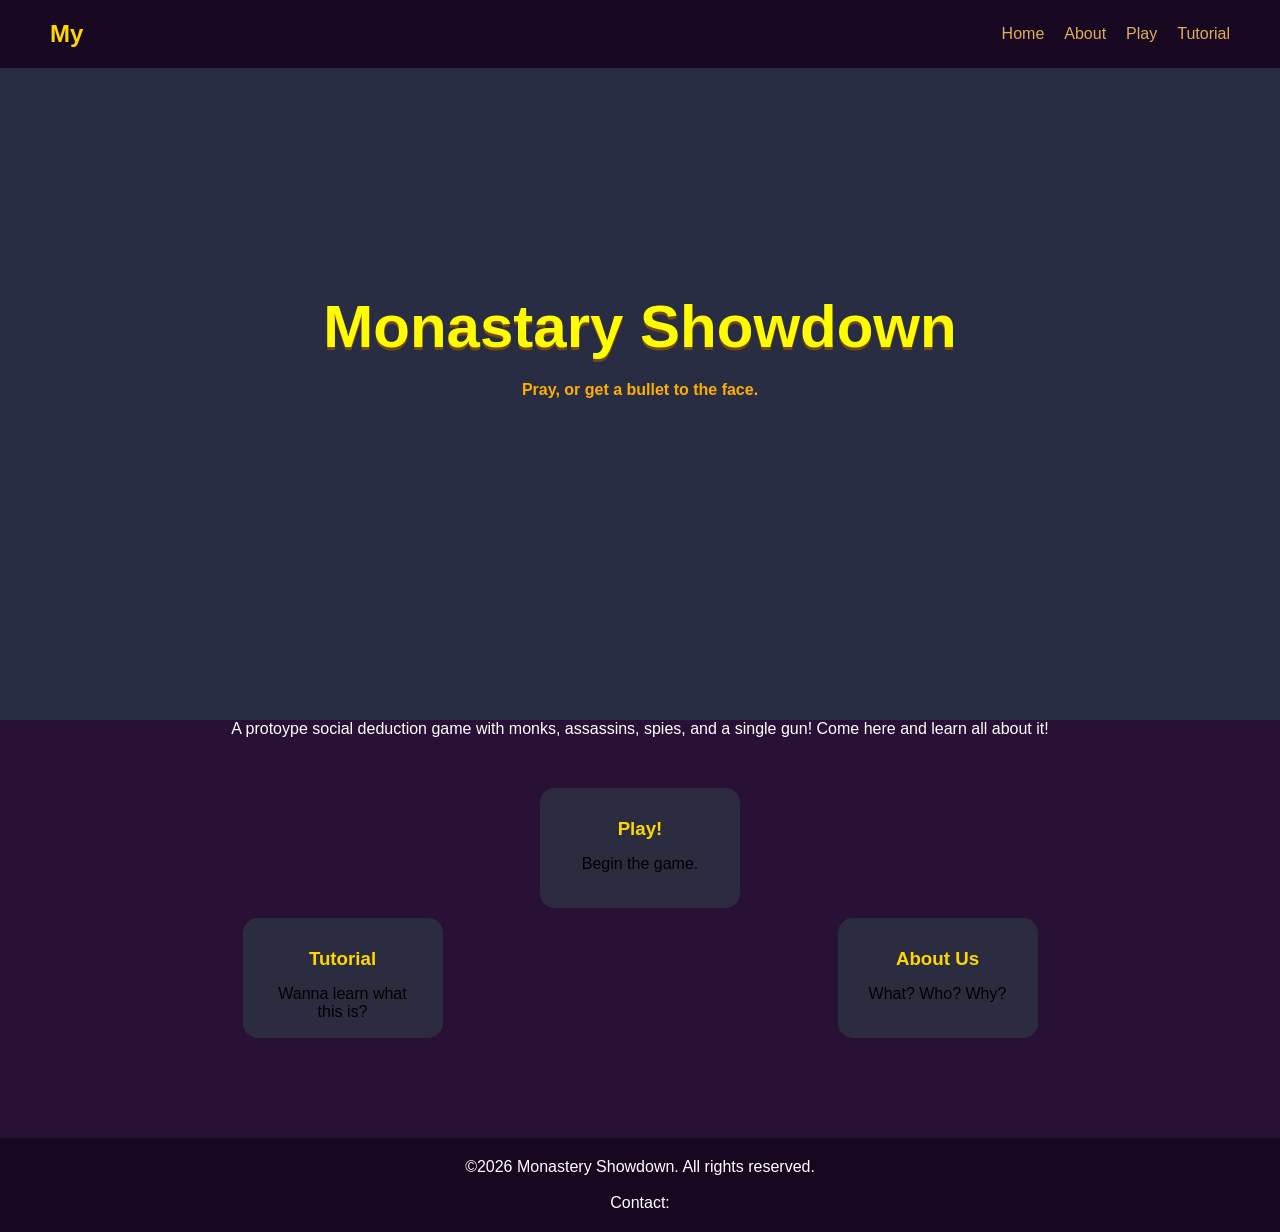
==== about.html @ a5264e26 "m" ====
<!DOCTYPE html>
<html lang="en">
<head>
<meta charset="UTF-8">
<meta name="viewport" content="width=device-width, initial-scale=1.0">
<title>Monastery Showdown</title>

<style>
    * {
        margin: 0;
        padding: 0;
        box-sizing: border-box;
        font-family: Arial, sans-serif;
    }

    body {
        background-color: rgb(40, 17, 53);
        color: white;
        overflow-x: hidden;
    }

    /* NAVBAR */
    nav {
        display: grid;
        grid-template-columns: 1fr auto;
        column-gap: 6px;
        align-items: center;
        padding: 20px 50px;
        background-color: rgb(24, 7, 32);
        transition: 0.3s;
        width: 100%;

        z-index: 999;
        position: fixed;
    }
    nav:hover {
        transform: scale(1.01) translateY(0.1px);
    }

    #shadow {
        position: fixed;
        background: #000000;
        background: linear-gradient(180deg,rgba(0, 0, 0, 1) 0%, rgba(0, 0, 0, 0) 100%);
        width: 100%;
        height: 110px;
    }

    nav h1 {
        color: #ffd700;
    }

    nav ul {
        list-style: none;
        display: flex;
        gap: 20px;
    }

    nav a {
        text-decoration: none;
        color: rgb(224, 173, 96);
        transition: 0.3s;
        transform-origin: center;
    }

    nav a:hover {
        text-decoration: none;
        color: rgb(251, 255, 0);
        transition: 0.3s;
        transform: scale(1.1);
        transform-origin: center;
        display: block;
    }

    /* HERO */
    .hero {
        background: rgb(40, 45, 68);
        height: 80vh;
        display: flex;
        justify-content: center;
        align-items: center;
        flex-direction: column;
        text-align: center;
        padding: 20px;
            transform-origin: top center;
            transition: transform 0.1s ease;

        min-height: 70px;
    }

    .hero h2 {
        font-size: 60px;
        margin-bottom: 20px;
    }

    .hero p {
        font-size: 20px;
        max-width: 700px;
        margin-bottom: 30px;
    }

    .hero button:hover {
        transform: scale(1.05);
    }

    /* FEATURES */
    .features {
        display: grid;
        grid-template-columns: auto auto;
        grid-template-rows: auto auto;
        align-self: center;
        justify-self: center;
        column-gap: 2px;

        align-items: center;
        justify-items: center;

        gap: 10px;
        padding: 50px;
        flex-wrap: wrap;
    }

    .card {
        cursor: pointer;
        text-decoration: none;
        background-color: #2c2c40;
        padding: 30px;
        border-radius: 15px;
        width: 200px;
        height: 120px;
        text-align: center;
        transition: 0.3s;
    }

    .card:hover {
        transform: translateY(-10px);
        color: #000000;
        background-color: #ffd700;
    }

    .card h3 {
        margin-bottom: 15px;
        color: #ffd700;
    }
    .card p {
        margin-bottom: 15px;
        text-decoration: none;
        color: #000000;
    }
    .card:hover h3{ 
        color: #000000;
    }

    /* FOOTER */
    footer {
        text-align: center;
        padding: 20px;
        background-color: rgb(24, 7, 32);
        margin-top: 50px;
    }
</style>
</head>

<body>

<!-- NAVBAR -->
<nav>
    <h1>My</h1>

    <ul>
        <li><a href="#hero">Home</a></li>
        <li><a href="#">About</a></li>
        <li><a href="join or create.html">Play</a></li>
        <li><a href="tutorial.html">Tutorial</a></li>
    </ul>
</nav>
<div id="shadow"></div>

<!-- HERO SECTION -->
<section class="hero" id="hero">
    <h2 style="color: rgb(255, 251, 0); user-select: none; text-shadow: 0px 3px #724a0f;">Monastary Showdown</h2>

    <p style="color: rgb(255, 174, 0); user-select: none; font-weight: bold; font-size: medium;">
        Pray, or get a bullet to the face.
    </p>
</section>
<p style="align-self: center; justify-self: center; text-align: center;">A protoype social deduction game with monks, assassins, spies, and a single gun! Come here and learn all about it!</p>
<!-- FEATURES -->
<section class="features">

    <a class="card" style="grid-column: 1 / span 2;" href="join or create.html">
        <h3>Play!</h3>
        <p>Begin the game.</p>
    </a>

    <a class="card" href="tutorial.html">
        <h3>Tutorial</h3>
        <p>Wanna learn what this is?</p>
    </a>

    <a class="card" href="#">
        <h3>About Us</h3>
        <p>What? Who? Why?</p>
    </a>

</section>

<!-- FOOTER -->
<footer>
    <p>©2026 Monastery Showdown. All rights reserved.<br><br>
        Contact:


    </p>
</footer>

<script>
window.addEventListener('scroll', () => {
        const hero = document.querySelector('.hero');
        const scrollY = window.scrollY;
        const shrink = Math.max(0.6, 1 - scrollY / 1000);

        hero.style.transform = `scaleY(${shrink})`;
    });
</script>
</body>
</html>
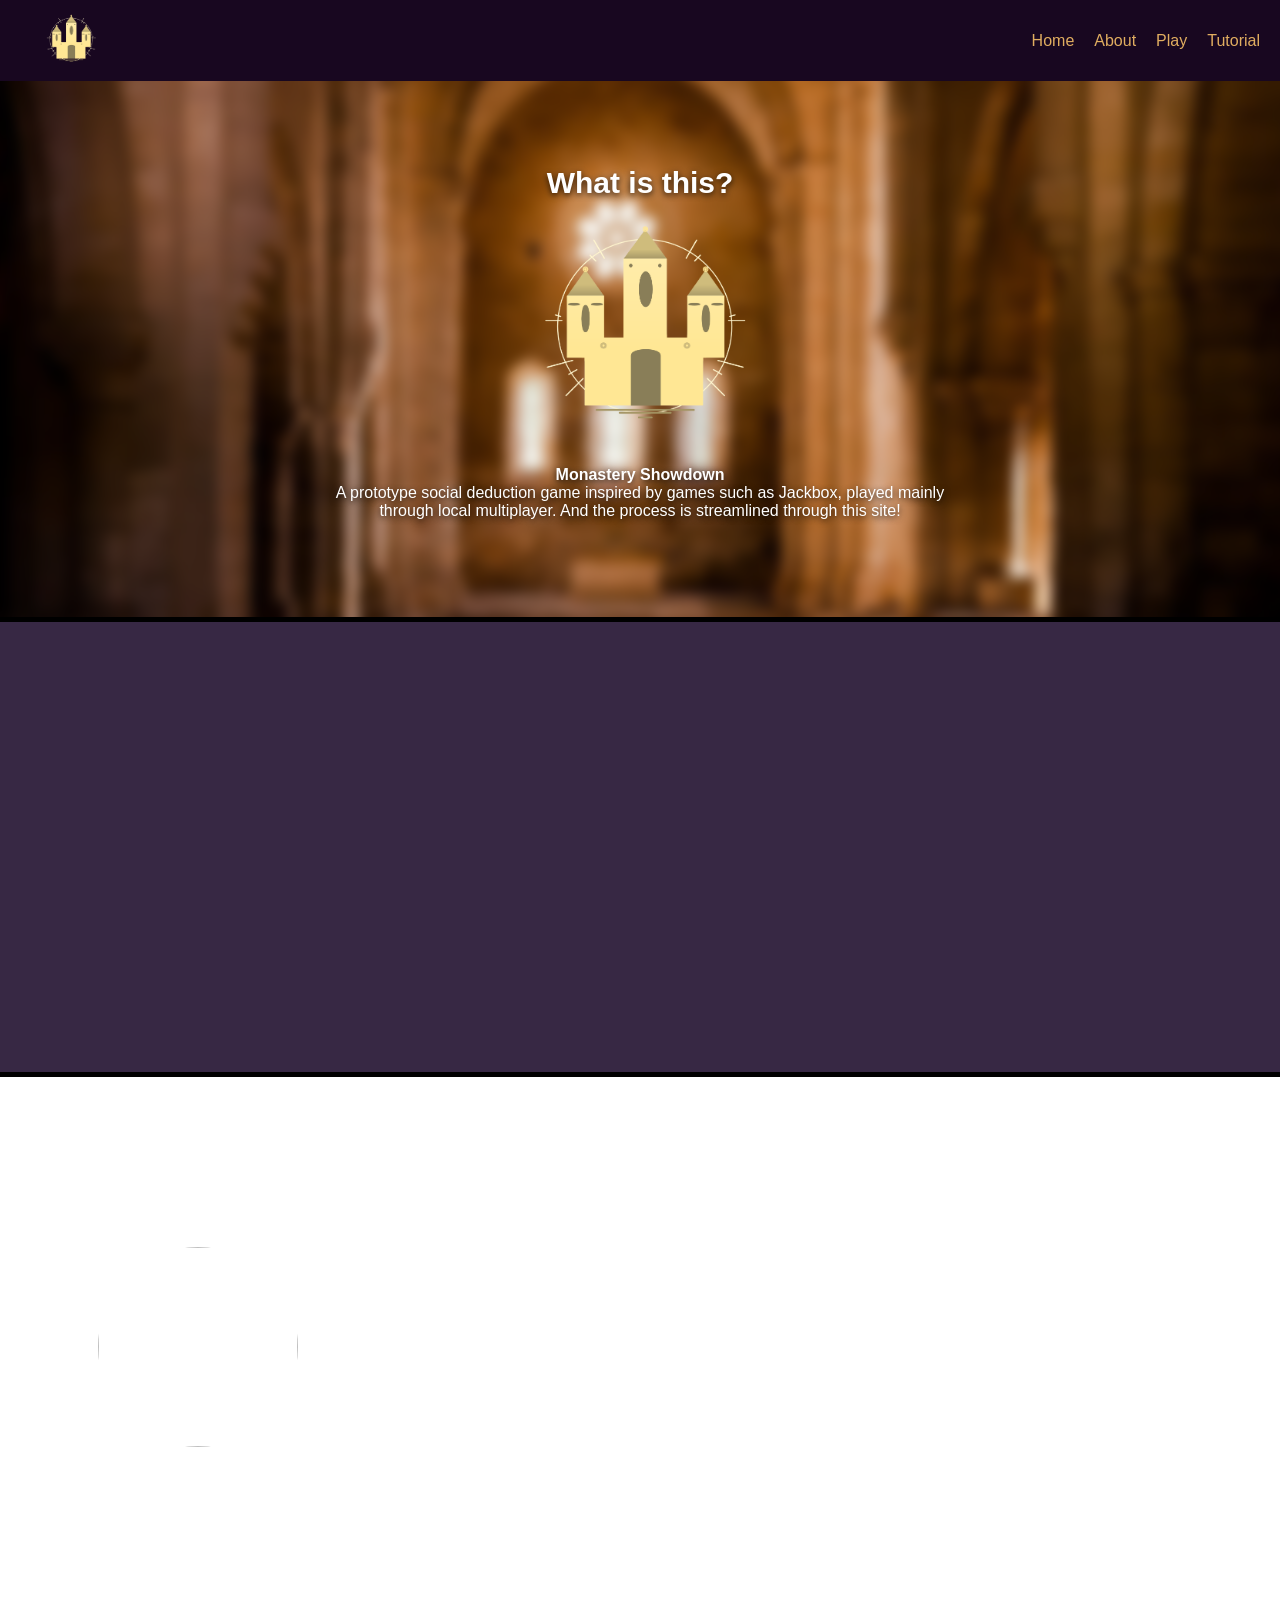
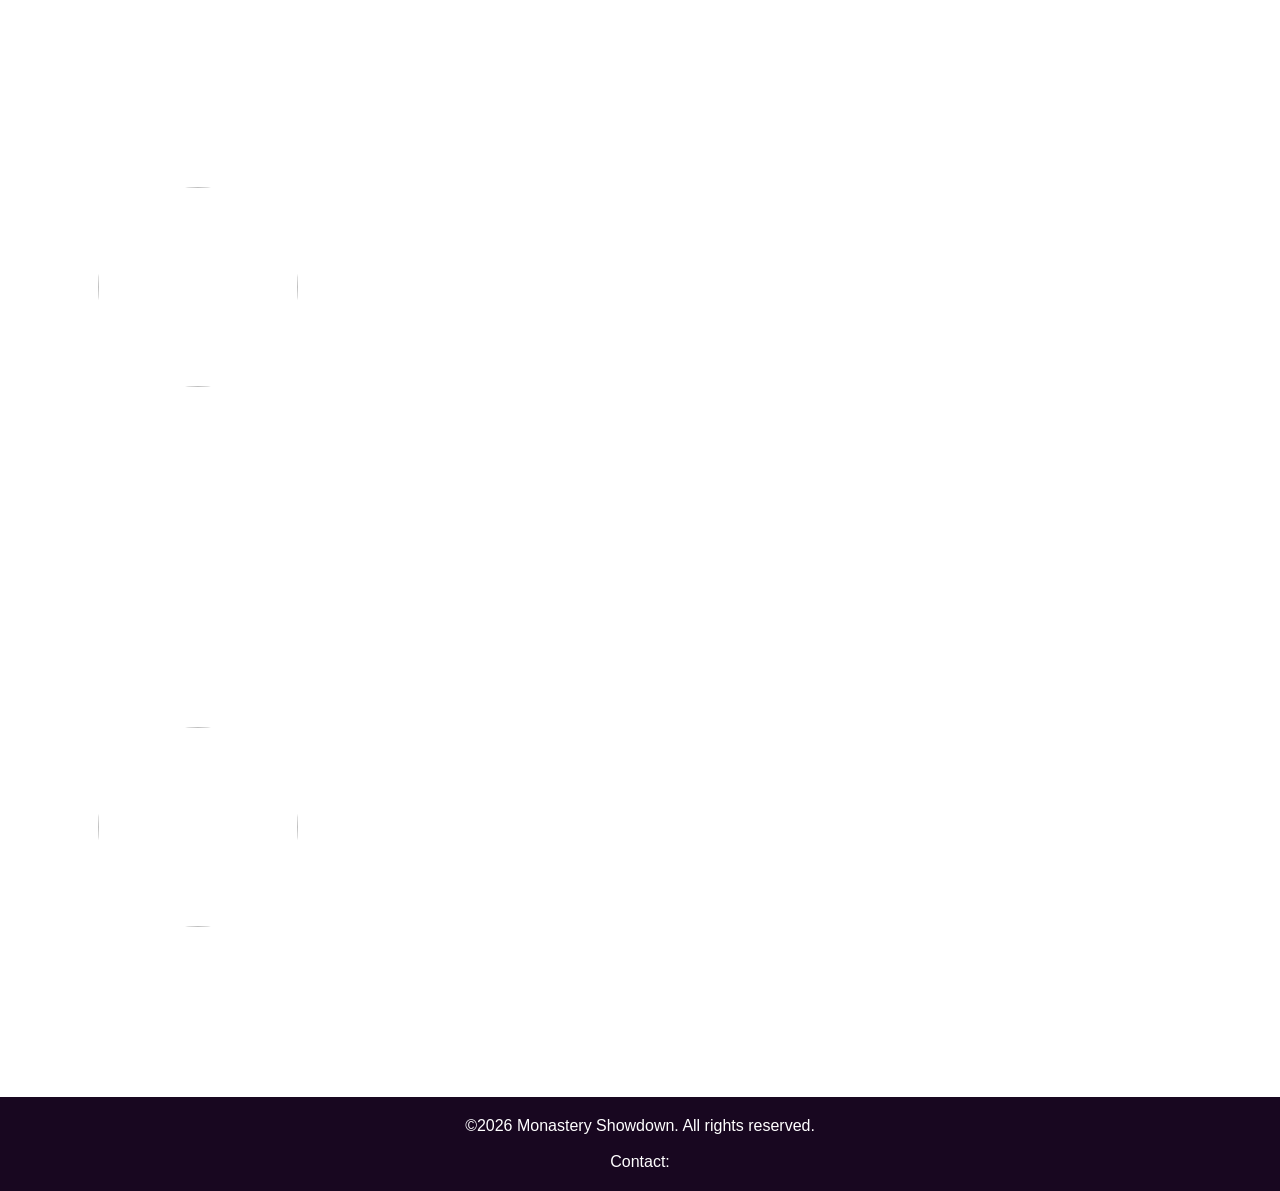
==== commit 67bdfb6c: "wdaddwd" ====
--- a/about.html
+++ b/about.html
@@ -14,7 +14,6 @@
     }
 
     body {
-        background-color: rgb(40, 17, 53);
         color: white;
         overflow-x: hidden;
     }
@@ -22,19 +21,27 @@
     /* NAVBAR */
     nav {
         display: grid;
-        grid-template-columns: 1fr auto;
-        column-gap: 6px;
+        grid-template-columns: auto 1fr;
         align-items: center;
-        padding: 20px 50px;
+        padding: 10px 20px;
         background-color: rgb(24, 7, 32);
-        transition: 0.3s;
         width: 100%;
+
+        justify-items: start;
 
         z-index: 999;
         position: fixed;
     }
-    nav:hover {
-        transform: scale(1.01) translateY(0.1px);
+    nav ul {
+    list-style: none;
+    display: flex;
+    justify-self: end;
+    }
+    #logoing {
+        justify-self: start;
+        display: block;
+        width: 100px;
+        margin: 0;
     }
 
     #shadow {
@@ -73,89 +80,184 @@
 
     /* HERO */
     .hero {
-        background: rgb(40, 45, 68);
-        height: 80vh;
+        background: rgb(55, 40, 68);
+        user-select: none;
+        height: 50vh;
         display: flex;
         justify-content: center;
         align-items: center;
         flex-direction: column;
         text-align: center;
         padding: 20px;
-            transform-origin: top center;
-            transition: transform 0.1s ease;
-
         min-height: 70px;
+
+        overflow: hidden;
     }
 
     .hero h2 {
         font-size: 60px;
-        margin-bottom: 20px;
-    }
-
-    .hero p {
-        font-size: 20px;
-        max-width: 700px;
-        margin-bottom: 30px;
-    }
-
-    .hero button:hover {
-        transform: scale(1.05);
-    }
+        margin-top: 100px;
+        transform: scale(0);
+        opacity: 0;
+
+        transform-origin: center;
+        animation: texting 8s infinite;
+    }
+
+    @keyframes texting {
+        0% { 
+            transform: scale(0.1) scaleY(0.2);
+            opacity: 0; 
+            color: rgb(255, 255, 255);
+            text-shadow: 0px -15px #616161;
+        }
+        25% { 
+            transform: translateY(-70px) scale(1) scaleY(1);
+            opacity: 1; 
+            color: rgb(255, 255, 255);
+            text-shadow: 0px 0px #616161;;
+        }
+        70% { 
+            transform: translateY(-70px) scale(1) scaleY(1);
+            opacity: 1; 
+            color: rgb(255, 255, 255);
+            text-shadow: 0px 0px #616161;
+        }
+        76% { 
+            transform: translateY(-100px) scaleX(0);
+            opacity: 1; 
+            color: rgb(255, 255, 255);
+            text-shadow: 0px 2px #616161;
+        }
+        100% { 
+            transform: translateY(-50px) scale(2);
+            opacity: 0; 
+            color: rgb(251, 255, 0);
+            text-shadow: 100px 0px #ff00dd9f;;
+        }
+        }
 
     /* FEATURES */
     .features {
-        display: grid;
-        grid-template-columns: auto auto;
-        grid-template-rows: auto auto;
-        align-self: center;
-        justify-self: center;
-        column-gap: 2px;
-
+        display: flex;
         align-items: center;
-        justify-items: center;
-
-        gap: 10px;
-        padding: 50px;
-        flex-wrap: wrap;
-    }
-
-    .card {
-        cursor: pointer;
-        text-decoration: none;
-        background-color: #2c2c40;
-        padding: 30px;
-        border-radius: 15px;
-        width: 200px;
-        height: 120px;
-        text-align: center;
-        transition: 0.3s;
-    }
-
-    .card:hover {
-        transform: translateY(-10px);
-        color: #000000;
-        background-color: #ffd700;
-    }
-
-    .card h3 {
-        margin-bottom: 15px;
-        color: #ffd700;
-    }
-    .card p {
-        margin-bottom: 15px;
-        text-decoration: none;
-        color: #000000;
-    }
-    .card:hover h3{ 
-        color: #000000;
-    }
+        justify-content: center;
+
+        height: 60vh;
+        width: 100%;
+
+        background-size: cover;
+        background-position: center;
+        background-repeat: no-repeat;
+        background-attachment: fixed;
+
+        position: relative;
+        justify-content: flex-start;
+    }
+
 
     /* FOOTER */
     footer {
         text-align: center;
         padding: 20px;
         background-color: rgb(24, 7, 32);
-        margin-top: 50px;
+    }
+    .imaging {
+        width: 200px; 
+        height: 200px; 
+        border-radius: 50%; 
+        object-fit: cover; 
+        position: relative; 
+        z-index: 3;
+        margin-left: calc(10vw - 30px);
+
+        transform-origin: center;
+        transition: all 0.5s;
+    }
+    .circle {
+        display: none;
+        position: absolute;
+        margin-left: calc(10vw - 30px);
+        width: 200px; 
+        height: 200px; 
+        border-radius: 50%; 
+        z-index: 1;
+        background-color: #afafaf;
+    }
+
+    .features p {
+        position: relative;
+        z-index: 2;
+        color: white;
+        text-shadow: 0 2px 6px rgba(0,0,0,0.8);
+        width: 50vw;         /* fixed width prevents reflow as it moves */
+        margin-left: 30px;    /* resting position */ /* starts fully off-screen to the left */
+        opacity: 0;
+    }
+    @keyframes sliding {
+        0% {transform: translateX(-120%); opacity: 0;}
+        100% {transform: translateX(0); opacity: 1;}
+    }
+    @keyframes pulse {
+        0% {transform: scale(0); opacity: 1;}
+        100% {transform: scale(1.8); opacity: 0;}
+    }
+
+    .features:hover p {
+        animation: sliding 0.4s forwards;
+    }
+    .features:hover .bur {
+        transform: scale(1.15);
+        filter: blur(12px); /* optionally reduce blur on hover too */
+    }
+    .features:hover .imaging{
+        transform: scale(1.15);
+    }
+    .features:hover .circle{
+        display: block; 
+        animation: pulse 2s infinite;  
+        }
+    .bur {
+        position: absolute; 
+        inset: 0; 
+        background-size: cover; 
+        background-position: center; 
+        filter: blur(6px); 
+        transform: scale(1.05); 
+        transform-origin: center;
+        transition: transform 0.5s ease, filter 0.5s ease;
+    }
+
+    #top-grid {
+        display: flex;
+        flex-direction: column;
+        height: 60vh;
+        align-items: center;
+        justify-content: center;
+        gap: 6px;
+    }
+
+    #top-grid .imaging {
+        margin-left: 0;
+    }
+    #top-grid:hover .imaging{
+        transform: scale(1.3);
+    }
+
+    #top-grid h2 {
+        margin-top: 10px;
+        font-size: 30px;
+        position: relative;
+        z-index: 2;
+        text-shadow: 0 2px 6px rgba(0,0,0,0.8);
+    }
+
+    #top-grid p {
+        text-align: center;
+        margin-left: 0;
+        width: 50vw;
+        opacity: 1;
+        animation: none !important;
     }
 </style>
 </head>
@@ -164,45 +266,79 @@
 
 <!-- NAVBAR -->
 <nav>
-    <h1>My</h1>
+    <a href="homepage.html"><img src="Logo.png" id="logoing"></a>
 
     <ul>
-        <li><a href="#hero">Home</a></li>
-        <li><a href="#">About</a></li>
+        <li><a href="homepage.html">Home</a></li>
+        <li><a href="about.html">About</a></li>
         <li><a href="join or create.html">Play</a></li>
         <li><a href="tutorial.html">Tutorial</a></li>
     </ul>
 </nav>
 <div id="shadow"></div>
 
-<!-- HERO SECTION -->
+
+<div style="border-top: 5px solid black; z-index: 9999;"></div>
+
+<section id="top-grid" class="features" style="background-image: url('monastary.jpg'); overflow: hidden; margin-top: 72px;">
+    <div class="bur" style="background-image: url('monastary.jpg');"></div>
+
+    <h2>What is this?</h2>
+    <a href="homepage.html"><img class="imaging" src="Logo.png" style="width: 250px; height: 250px;"></a>
+        <p><b>Monastery Showdown</b><br>
+            A prototype social deduction game inspired by games such as Jackbox, played mainly through local multiplayer. And the process is streamlined through this site!
+            <br><br>
+        </p>
+</section>
+
+<div style="border-top: 5px solid black; z-index: 9999;"></div>
 <section class="hero" id="hero">
-    <h2 style="color: rgb(255, 251, 0); user-select: none; text-shadow: 0px 3px #724a0f;">Monastary Showdown</h2>
-
-    <p style="color: rgb(255, 174, 0); user-select: none; font-weight: bold; font-size: medium;">
-        Pray, or get a bullet to the face.
-    </p>
-</section>
-<p style="align-self: center; justify-self: center; text-align: center;">A protoype social deduction game with monks, assassins, spies, and a single gun! Come here and learn all about it!</p>
-<!-- FEATURES -->
-<section class="features">
-
-    <a class="card" style="grid-column: 1 / span 2;" href="join or create.html">
-        <h3>Play!</h3>
-        <p>Begin the game.</p>
-    </a>
-
-    <a class="card" href="tutorial.html">
-        <h3>Tutorial</h3>
-        <p>Wanna learn what this is?</p>
-    </a>
-
-    <a class="card" href="#">
-        <h3>About Us</h3>
-        <p>What? Who? Why?</p>
-    </a>
-
-</section>
+    <h2>Who are the Masterminds?</h2>
+</section>
+<div style="border-top: 5px solid black; z-index: 9999;"></div>
+<section class="features" style="background-image: url('author1.jpg'); overflow: hidden;">
+    <!-- blurred bg layer -->
+    <div class="bur" style="background-image: url('author1.jpg');"></div>
+    
+    <!-- image sits above the blur, unaffected -->
+    <div class="circle"></div>
+    <img class="imaging" src="author1.jpg">
+        <p><b>Montes, Rica</b><br>
+            IT graduate, with experience in computers and game design. Conceptualized the game, rules, and inspiration for the site itself.
+            <br><br>
+            Contact Information: RANDOM STRING OF NUMBERS
+        </p>
+</section>
+
+
+<section class="features" style="background-image: url('author2.jpg'); overflow: hidden;">
+    <!-- blurred bg layer -->
+    <div class="bur" style="background-image: url('author2.jpg');"></div>
+    
+    <!-- image sits above the blur, unaffected -->
+    <div class="circle"></div>
+    <img class="imaging" src="author2.jpg">
+        <p><b>Val</b><br>
+            A college graduate with honors in engineering. Used his knowledge and game testing experience to give insight about how the game and site flow.
+            <br><br>
+            Contact Information: RANDOM STRING OF NUMBERS
+        </p>
+</section>
+
+<section class="features" style="background-image: url('author3.jpg'); overflow: hidden;">
+    <!-- blurred bg layer -->
+    <div class="bur" style="background-image: url('author3.jpg');"></div>
+    
+    <!-- image sits above the blur, unaffected -->
+    <div class="circle"></div>
+    <img class="imaging" src="author3.jpg">
+        <p><b>Manarang, Marius</b><br>
+            IT college student in MCC, currently 2nd year. Coded and designed the entire site.
+            <br><br>
+            Contact Information: RANDOM STRING OF NUMBERS
+        </p>
+</section>
+
 
 <!-- FOOTER -->
 <footer>
@@ -214,13 +350,6 @@
 </footer>
 
 <script>
-window.addEventListener('scroll', () => {
-        const hero = document.querySelector('.hero');
-        const scrollY = window.scrollY;
-        const shrink = Math.max(0.6, 1 - scrollY / 1000);
-
-        hero.style.transform = `scaleY(${shrink})`;
-    });
 </script>
 </body>
 </html>
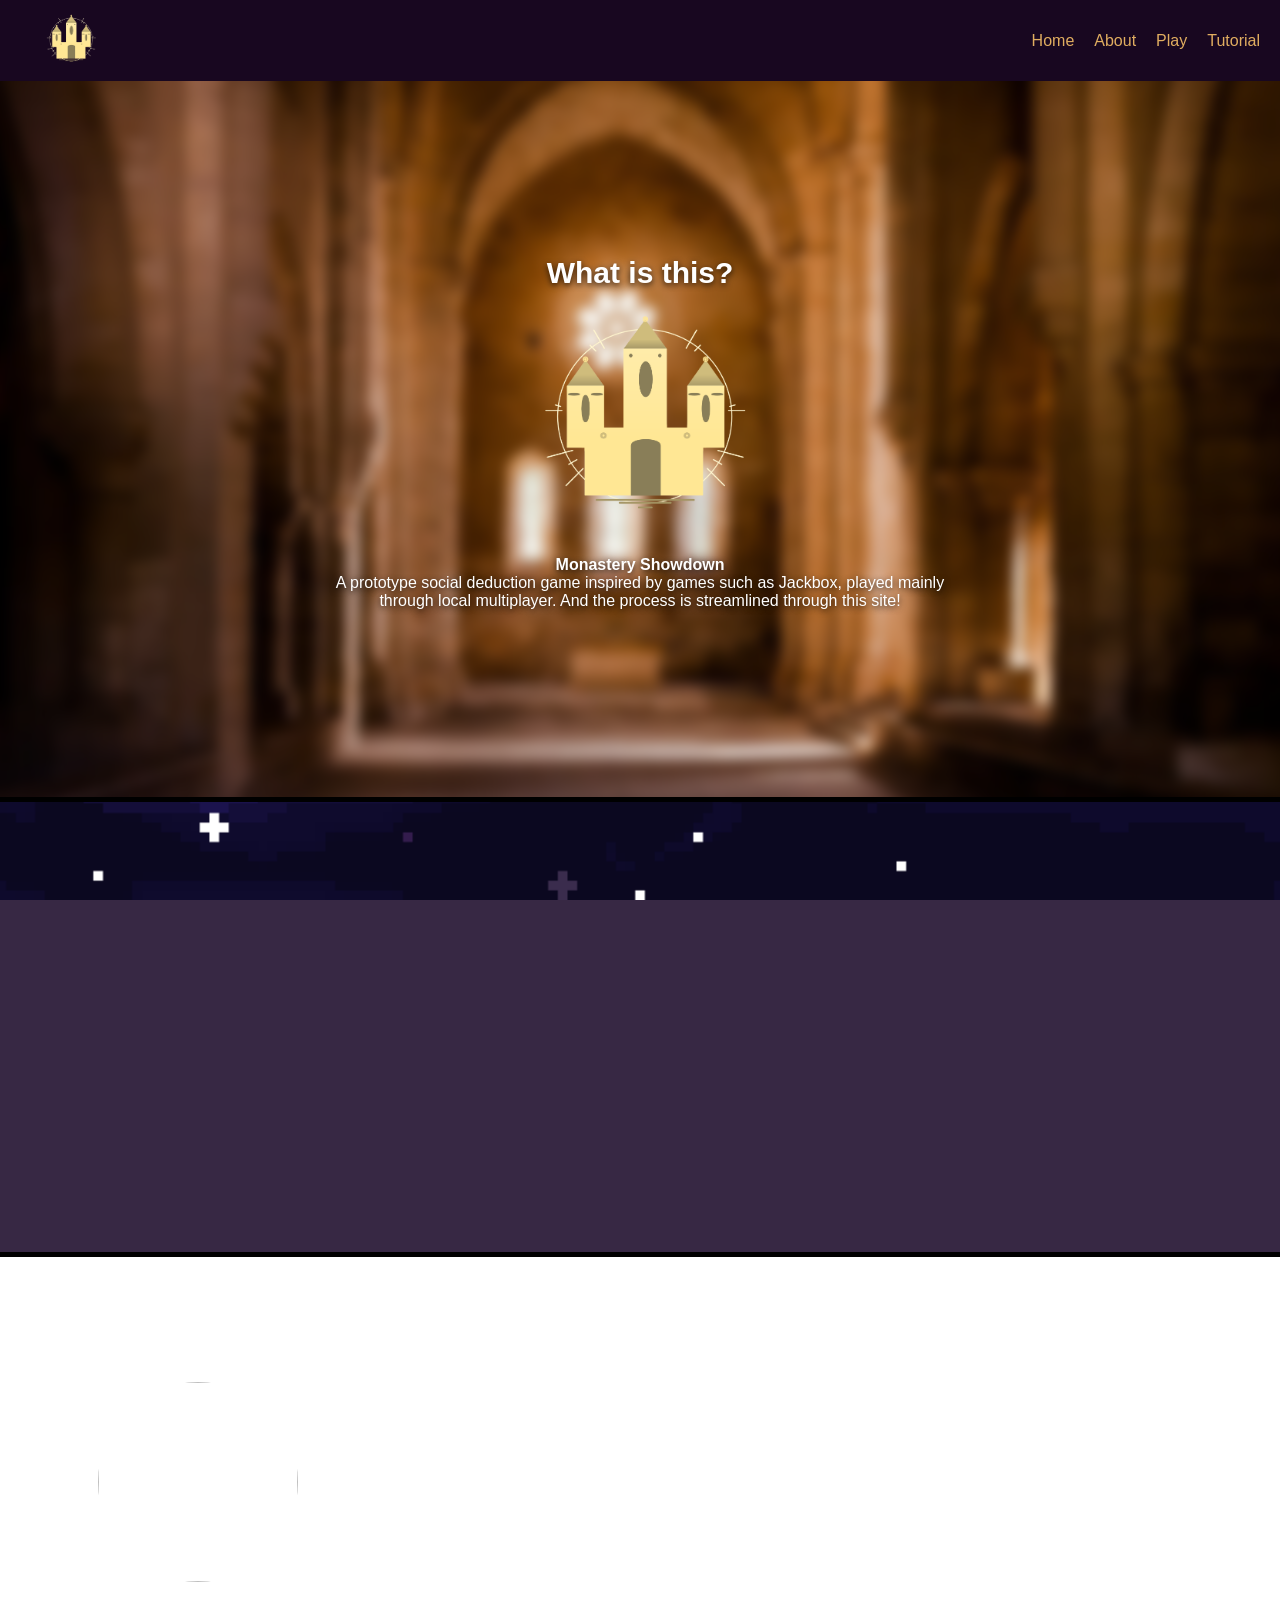
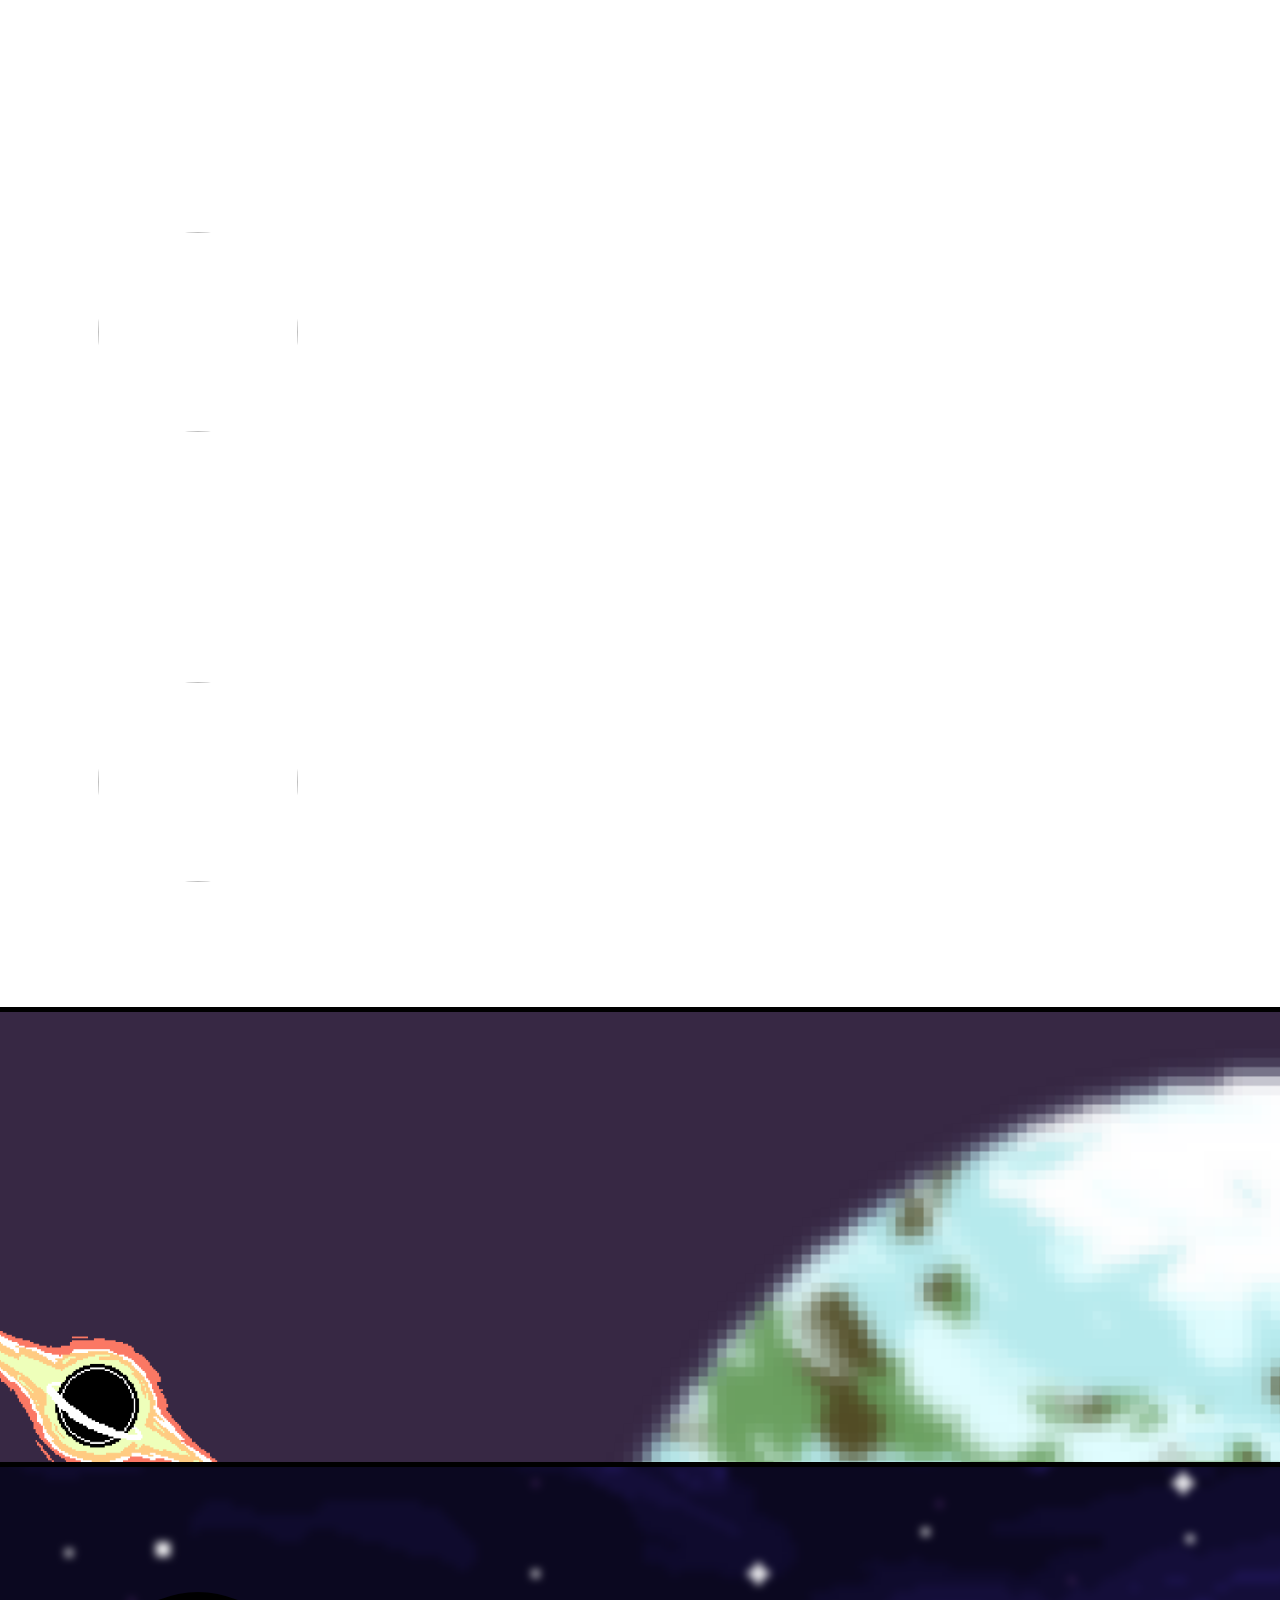
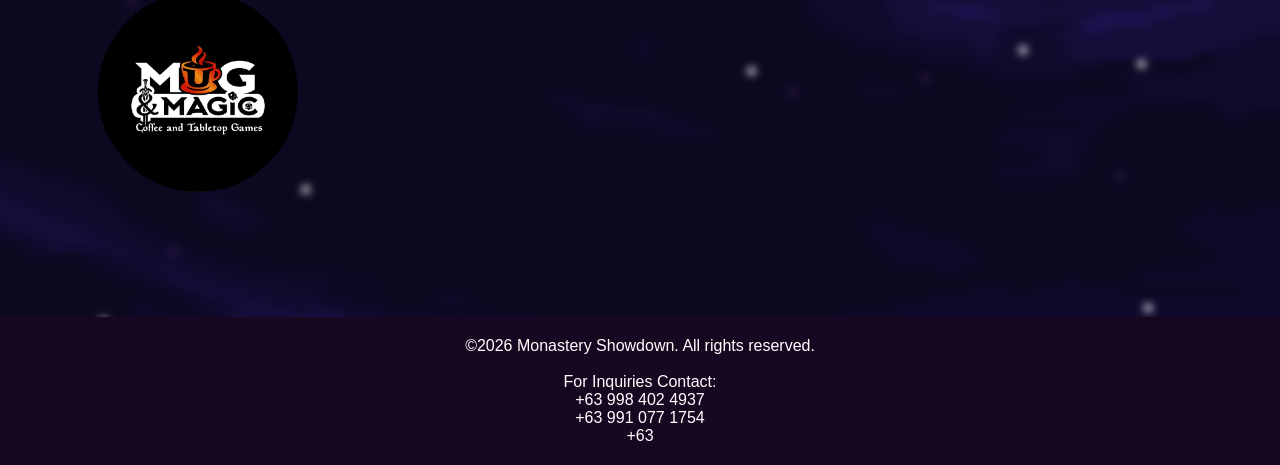
==== commit 563aab31: "spaaaace" ====
--- a/about.html
+++ b/about.html
@@ -14,7 +14,7 @@
     }
 
     body {
-        color: white;
+        color: rgb(255, 255, 255);
         overflow-x: hidden;
     }
 
@@ -91,6 +91,7 @@
         padding: 20px;
         min-height: 70px;
 
+        position: relative;
         overflow: hidden;
     }
 
@@ -99,6 +100,8 @@
         margin-top: 100px;
         transform: scale(0);
         opacity: 0;
+        position: relative;
+        z-index: 4;
 
         transform-origin: center;
         animation: texting 8s infinite;
@@ -108,26 +111,30 @@
         0% { 
             transform: scale(0.1) scaleY(0.2);
             opacity: 0; 
-            color: rgb(255, 255, 255);
-            text-shadow: 0px -15px #616161;
+            color: rgb(255, 187, 0);
+
+            text-shadow: 0px -15px #995f14;
         }
         25% { 
             transform: translateY(-70px) scale(1) scaleY(1);
             opacity: 1; 
-            color: rgb(255, 255, 255);
-            text-shadow: 0px 0px #616161;;
+            color: rgb(255, 187, 0);
+
+            text-shadow: 0px 0px #995f14;;
         }
         70% { 
             transform: translateY(-70px) scale(1) scaleY(1);
             opacity: 1; 
-            color: rgb(255, 255, 255);
-            text-shadow: 0px 0px #616161;
+            color: rgb(255, 187, 0);
+
+            text-shadow: 0px 0px #995f14;
         }
         76% { 
             transform: translateY(-100px) scaleX(0);
             opacity: 1; 
-            color: rgb(255, 255, 255);
-            text-shadow: 0px 2px #616161;
+            color: rgb(255, 187, 0);
+
+            text-shadow: 0px 2px #995f14;
         }
         100% { 
             transform: translateY(-50px) scale(2);
@@ -143,7 +150,7 @@
         align-items: center;
         justify-content: center;
 
-        height: 60vh;
+        height: 50vh;
         width: 100%;
 
         background-size: cover;
@@ -174,6 +181,40 @@
         transform-origin: center;
         transition: all 0.5s;
     }
+    .earth {
+        width: fit-content;
+        height: 600px; 
+        border-radius: 0;
+        transform-origin: center;
+        position: absolute;  /* take it out of flex flow */
+        right: -150px;       /* pin to the right */
+        bottom: -130px;
+        margin-left: 0;
+        z-index: 3;
+
+        animation: planeting 10s infinite;
+    }
+    .blackhole {
+        width: fit-content;
+        border-radius: 0;
+        transform-origin: center;
+        position: absolute;  /* take it out of flex flow */
+        left: -90px;       /* pin to the right */
+        bottom: -40px;
+        margin-left: 0;
+        z-index: 3;
+
+        animation: planeting 30s infinite;
+    }
+    @keyframes planeting {
+    0%  { transform: translateX(0px)   translateY(0px); }
+    25% { transform: translateX(3px)   translateY(3px); }
+    50% { transform: translateX(-2px)  translateY(-2px); }
+    75% { transform: translateX(1px)   translateY(2px); }
+    100%{ transform: translateX(0px)   translateY(0px); }
+    }
+
+
     .circle {
         display: none;
         position: absolute;
@@ -217,6 +258,7 @@
         display: block; 
         animation: pulse 2s infinite;  
         }
+
     .bur {
         position: absolute; 
         inset: 0; 
@@ -227,11 +269,14 @@
         transform-origin: center;
         transition: transform 0.5s ease, filter 0.5s ease;
     }
+    .space {
+        filter: blur(4px); 
+    }
 
     #top-grid {
         display: flex;
         flex-direction: column;
-        height: 60vh;
+        height: 80vh;
         align-items: center;
         justify-content: center;
         gap: 6px;
@@ -266,10 +311,10 @@
 
 <!-- NAVBAR -->
 <nav>
-    <a href="homepage.html"><img src="Logo.png" id="logoing"></a>
+    <a href="index.html"><img src="Logo.png" id="logoing"></a>
 
     <ul>
-        <li><a href="homepage.html">Home</a></li>
+        <li><a href="index.html">Home</a></li>
         <li><a href="about.html">About</a></li>
         <li><a href="join or create.html">Play</a></li>
         <li><a href="tutorial.html">Tutorial</a></li>
@@ -277,7 +322,6 @@
 </nav>
 <div id="shadow"></div>
 
-
 <div style="border-top: 5px solid black; z-index: 9999;"></div>
 
 <section id="top-grid" class="features" style="background-image: url('monastary.jpg'); overflow: hidden; margin-top: 72px;">
@@ -292,9 +336,16 @@
 </section>
 
 <div style="border-top: 5px solid black; z-index: 9999;"></div>
-<section class="hero" id="hero">
+<section class="hero" 
+    style= "background-image: url('space_ver1.png'); 
+    overflow: hidden;
+    background-size: cover;
+    background-position: center;
+    background-repeat: no-repeat;
+    background-attachment: fixed;">
     <h2>Who are the Masterminds?</h2>
 </section>
+
 <div style="border-top: 5px solid black; z-index: 9999;"></div>
 <section class="features" style="background-image: url('author1.jpg'); overflow: hidden;">
     <!-- blurred bg layer -->
@@ -318,15 +369,14 @@
     <!-- image sits above the blur, unaffected -->
     <div class="circle"></div>
     <img class="imaging" src="author2.jpg">
-        <p><b>Val</b><br>
+        <p><b>Val Archie D. Garay, RCE</b><br>
             A college graduate with honors in engineering. Used his knowledge and game testing experience to give insight about how the game and site flow.
             <br><br>
-            Contact Information: RANDOM STRING OF NUMBERS
+            Contact Information:<br><i>+63 998 402 4937</i>
         </p>
 </section>
 
 <section class="features" style="background-image: url('author3.jpg'); overflow: hidden;">
-    <!-- blurred bg layer -->
     <div class="bur" style="background-image: url('author3.jpg');"></div>
     
     <!-- image sits above the blur, unaffected -->
@@ -335,7 +385,36 @@
         <p><b>Manarang, Marius</b><br>
             IT college student in MCC, currently 2nd year. Coded and designed the entire site.
             <br><br>
-            Contact Information: RANDOM STRING OF NUMBERS
+            Contact Information:<br><i>+63 991 077 1754</i>
+        </p>
+</section>
+
+<div style="border-top: 5px solid black; z-index: 9999;"></div>
+<section class="hero" 
+    style="background-image: url('space_ver1.png'); 
+    overflow: hidden;
+    background-size: cover;
+    background-position: center;
+    background-repeat: no-repeat;
+    background-attachment: fixed;
+">
+    <h2>How did it happen?</h2>
+    <img class="imaging earth" src="earth.png">
+    <img class="imaging blackhole" src="b-hole.png">
+</section>
+<div style="border-top: 5px solid black; z-index: 9999;"></div>
+
+<section class="features" style="background-image: url('space_ver1.png'); overflow: hidden;">
+    <div class="bur space" style="background-image: url('space_ver1.png');"></div>
+
+    <div class="circle"></div>
+    <img class="imaging" src="author4.jpg">
+        <p><b>The Story</b><br><br>
+            Mr. Garay and Rica had met up for a game of DnD at Mugs and Magic, there they talked at length about a game idea
+            about a Monk, Sherrif and Spy. Defining and iterating the rules, creating their own custom timer device, buying a nerf gun, and more!
+            However, they realized that the game's set up was too complex to do physically. So they set out a programmer to create their site, thus 
+            streamlining the process dramatically.
+            <br>
         </p>
 </section>
 
@@ -343,9 +422,10 @@
 <!-- FOOTER -->
 <footer>
     <p>©2026 Monastery Showdown. All rights reserved.<br><br>
-        Contact:
-
-
+        For Inquiries Contact: 
+        <br>+63 998 402 4937
+        <br>+63 991 077 1754
+        <br>+63 
     </p>
 </footer>
 
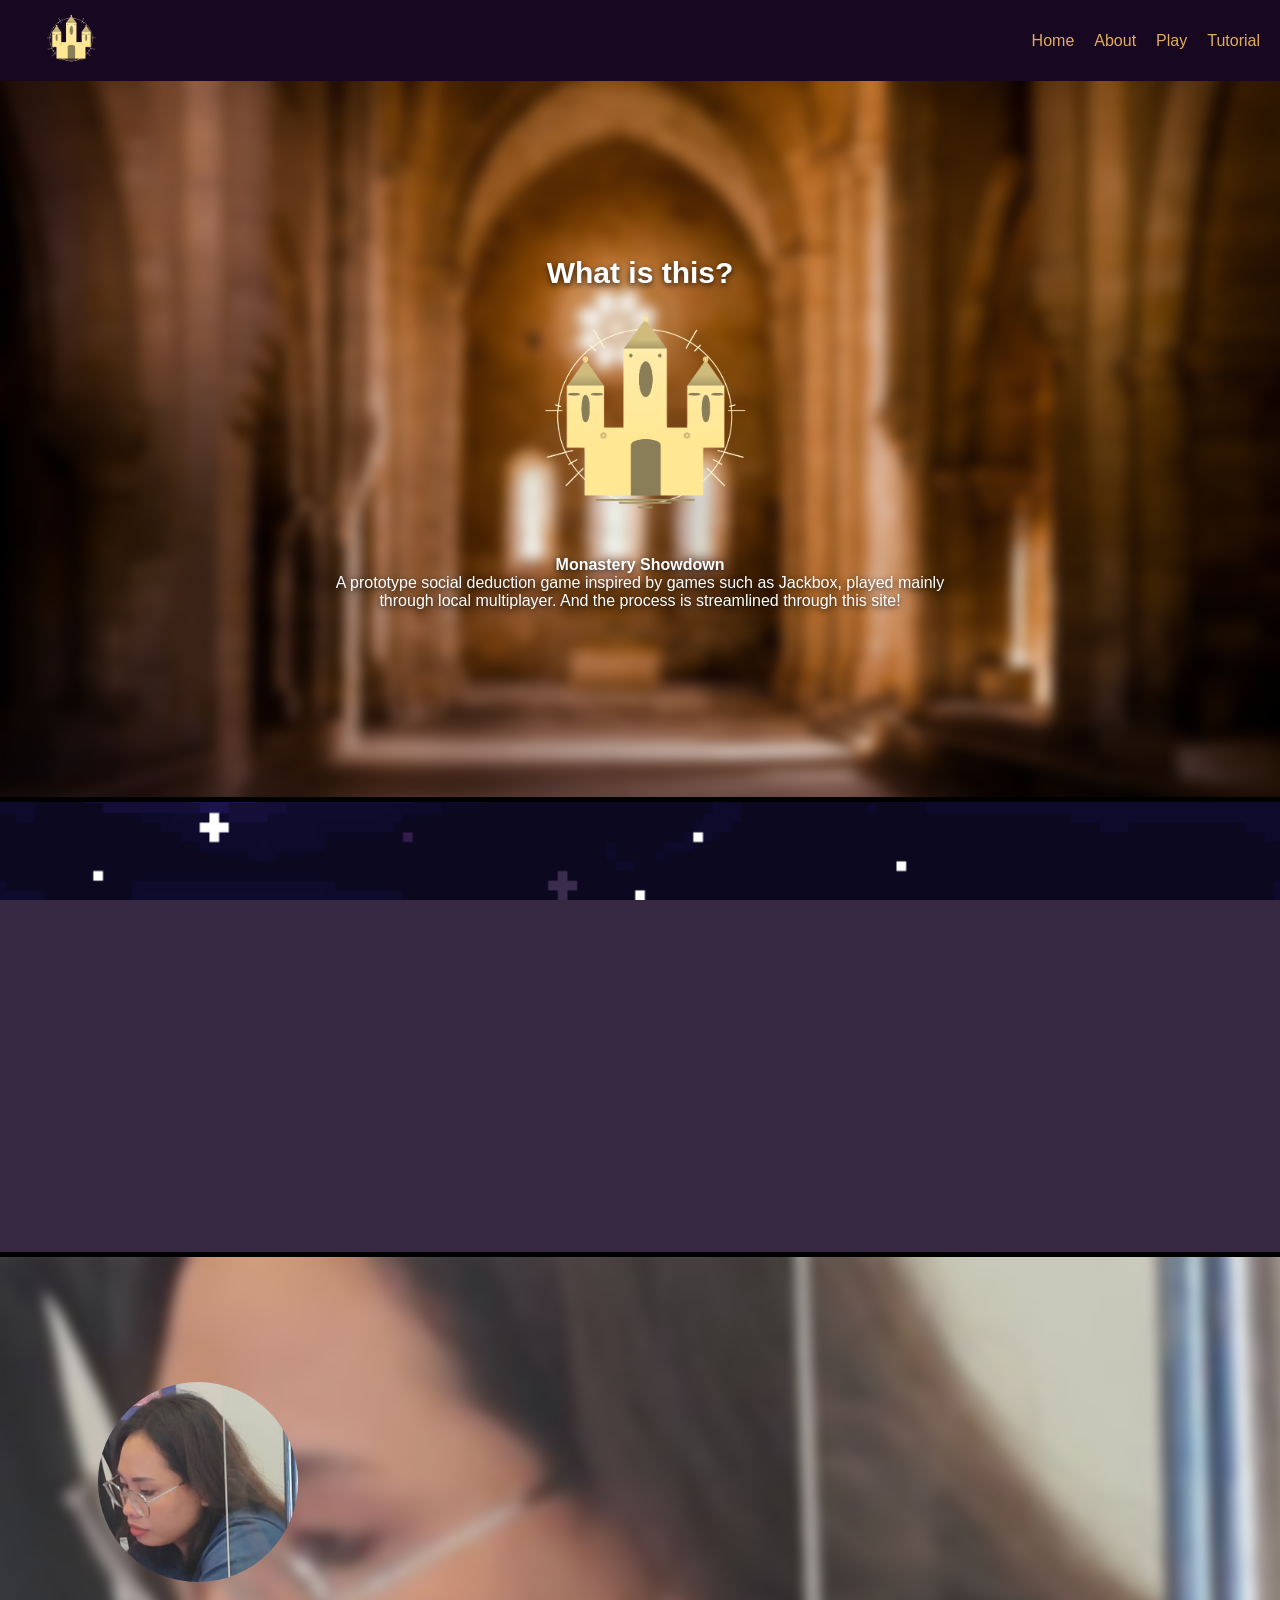
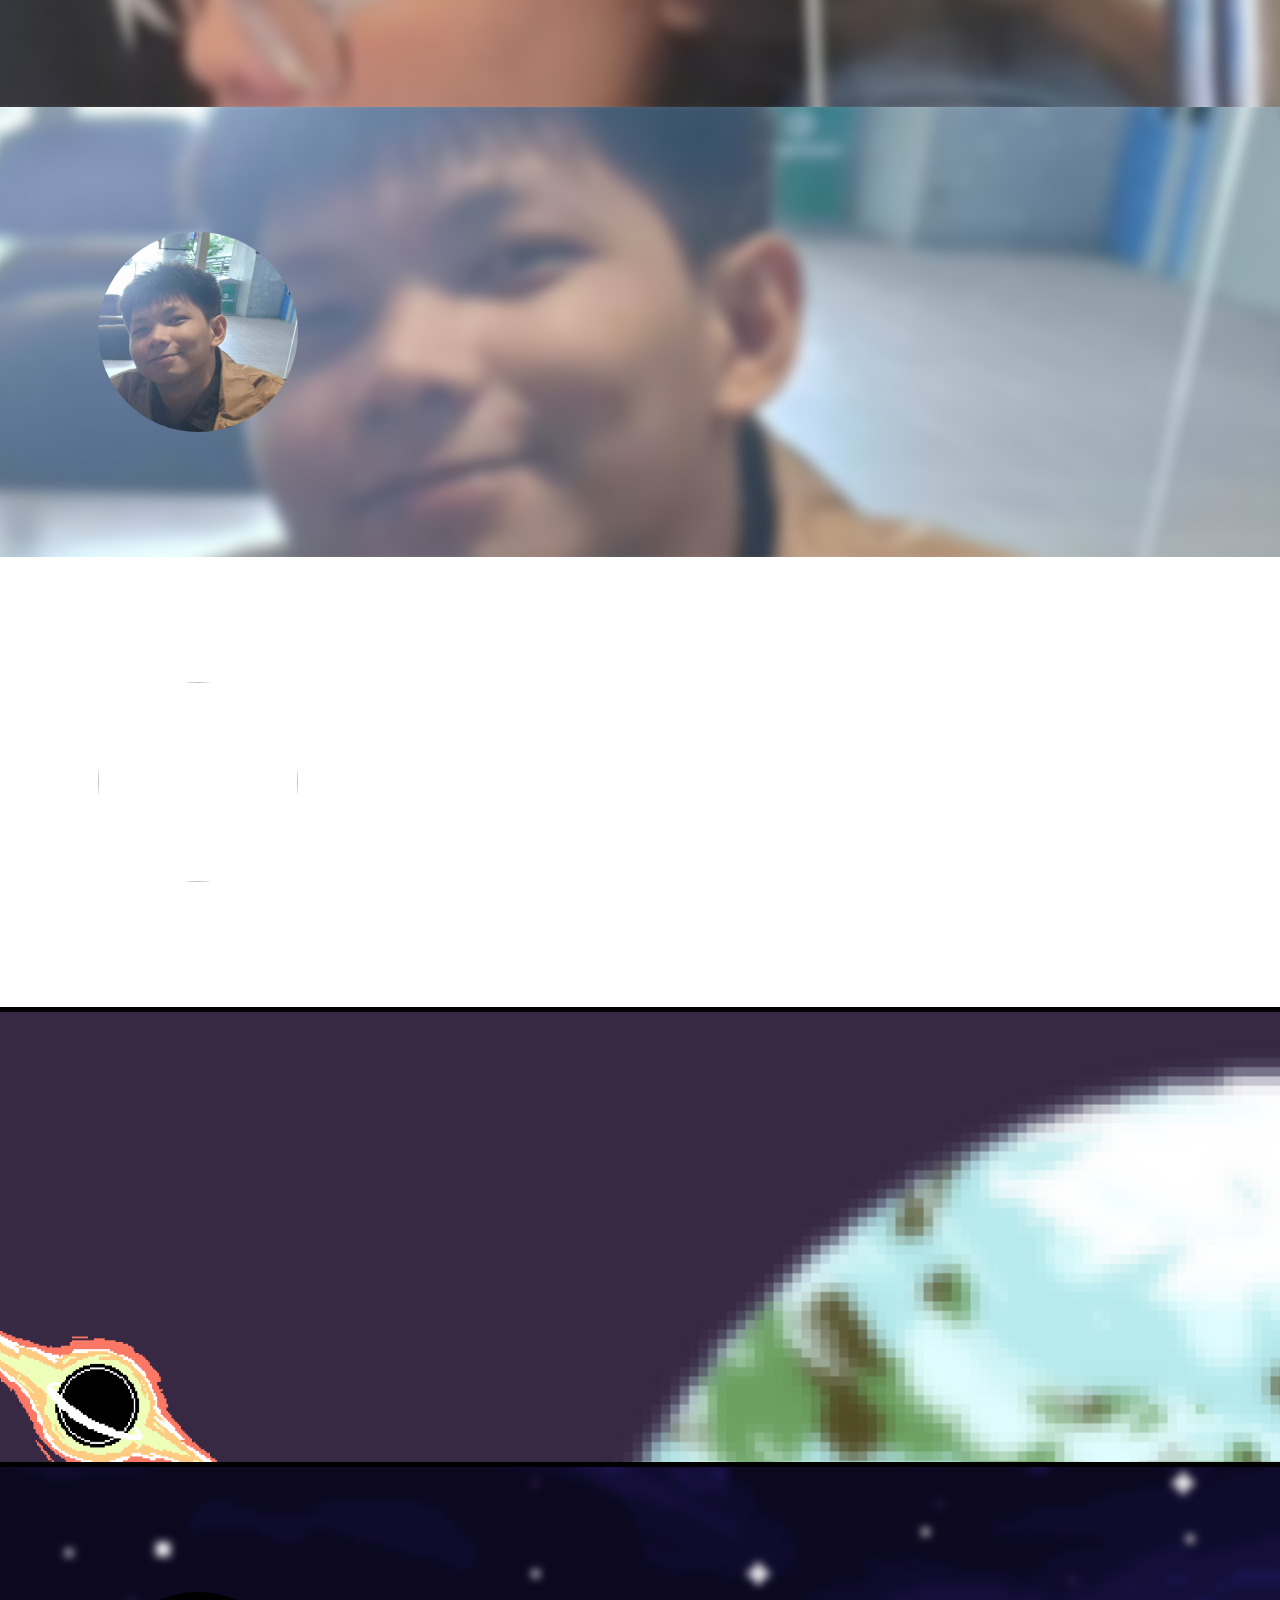
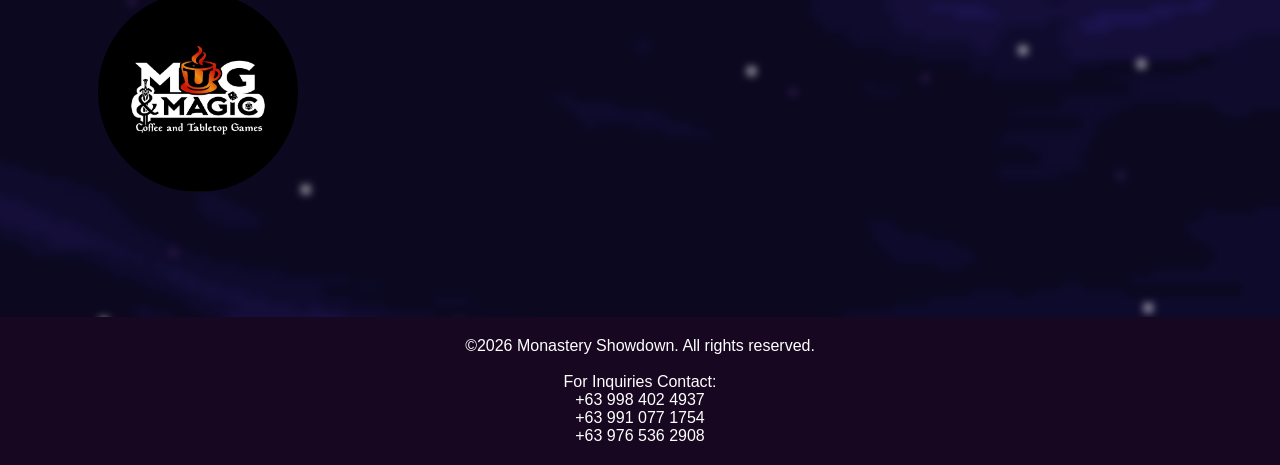
==== commit 58343a95: "huge fixes" ====
--- a/about.html
+++ b/about.html
@@ -347,41 +347,41 @@
 </section>
 
 <div style="border-top: 5px solid black; z-index: 9999;"></div>
-<section class="features" style="background-image: url('author1.jpg'); overflow: hidden;">
+<section class="features" style="background-image: url('rica.jpg'); overflow: hidden;">
     <!-- blurred bg layer -->
-    <div class="bur" style="background-image: url('author1.jpg');"></div>
+    <div class="bur" style="background-image: url('rica.jpg');"></div>
     
     <!-- image sits above the blur, unaffected -->
     <div class="circle"></div>
-    <img class="imaging" src="author1.jpg">
+    <img class="imaging" src="rica.jpg">
         <p><b>Montes, Rica</b><br>
             IT graduate, with experience in computers and game design. Conceptualized the game, rules, and inspiration for the site itself.
             <br><br>
-            Contact Information: RANDOM STRING OF NUMBERS
+            Contact Information: <br><i>+63 976 536 2908</i>
         </p>
 </section>
 
 
+<section class="features" style="background-image: url('val.jpg'); overflow: hidden;">
+    <!-- blurred bg layer -->
+    <div class="bur" style="background-image: url('val.jpg');"></div>
+    
+    <!-- image sits above the blur, unaffected -->
+    <div class="circle"></div>
+    <img class="imaging" src="val.jpg">
+        <p><b>Val Archie D. Garay, RCE</b><br>
+            A college graduate with honors in engineering. Used his knowledge and game testing experience to give insight about how the game and site flow.
+            <br><br>
+            Contact Information:<br><i>+63 998 402 4937</i>
+        </p>
+</section>
+
 <section class="features" style="background-image: url('author2.jpg'); overflow: hidden;">
-    <!-- blurred bg layer -->
     <div class="bur" style="background-image: url('author2.jpg');"></div>
     
     <!-- image sits above the blur, unaffected -->
     <div class="circle"></div>
     <img class="imaging" src="author2.jpg">
-        <p><b>Val Archie D. Garay, RCE</b><br>
-            A college graduate with honors in engineering. Used his knowledge and game testing experience to give insight about how the game and site flow.
-            <br><br>
-            Contact Information:<br><i>+63 998 402 4937</i>
-        </p>
-</section>
-
-<section class="features" style="background-image: url('author3.jpg'); overflow: hidden;">
-    <div class="bur" style="background-image: url('author3.jpg');"></div>
-    
-    <!-- image sits above the blur, unaffected -->
-    <div class="circle"></div>
-    <img class="imaging" src="author3.jpg">
         <p><b>Manarang, Marius</b><br>
             IT college student in MCC, currently 2nd year. Coded and designed the entire site.
             <br><br>
@@ -425,7 +425,7 @@
         For Inquiries Contact: 
         <br>+63 998 402 4937
         <br>+63 991 077 1754
-        <br>+63 
+        <br>+63 976 536 2908
     </p>
 </footer>
 
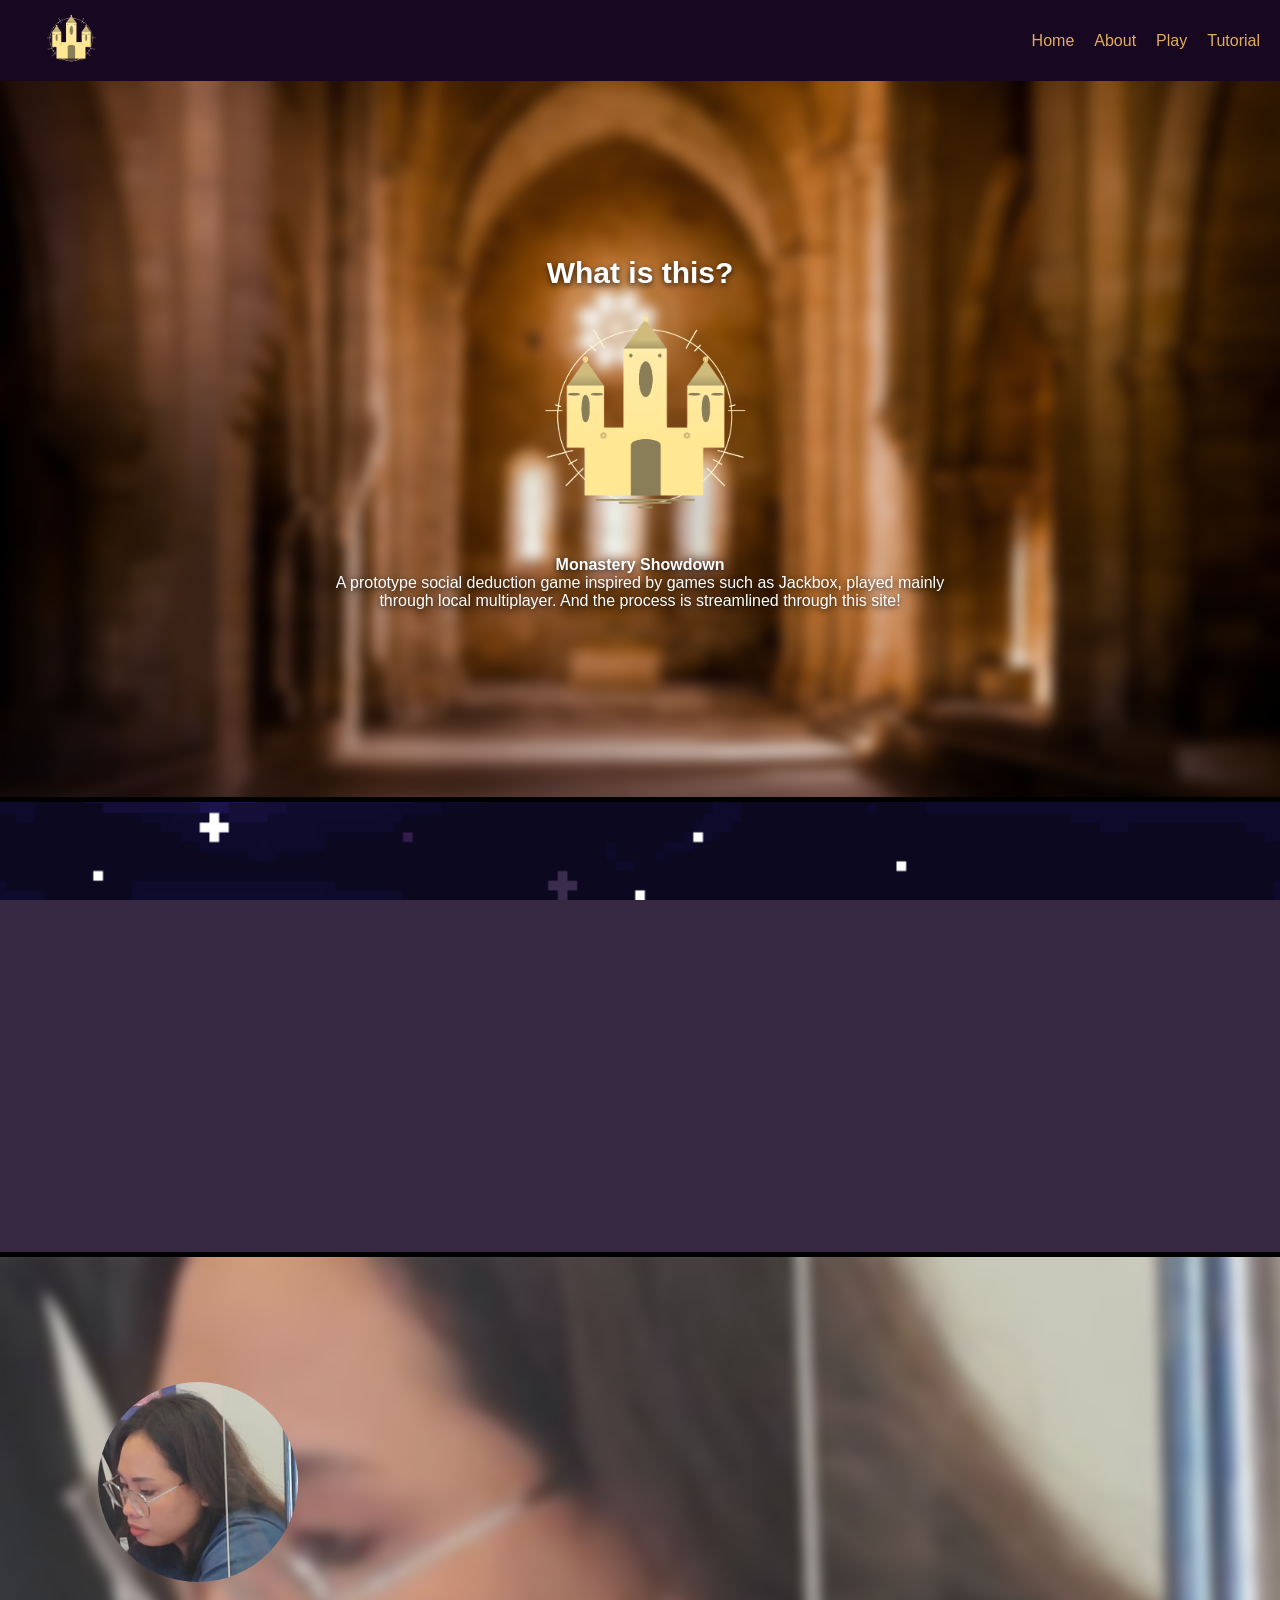
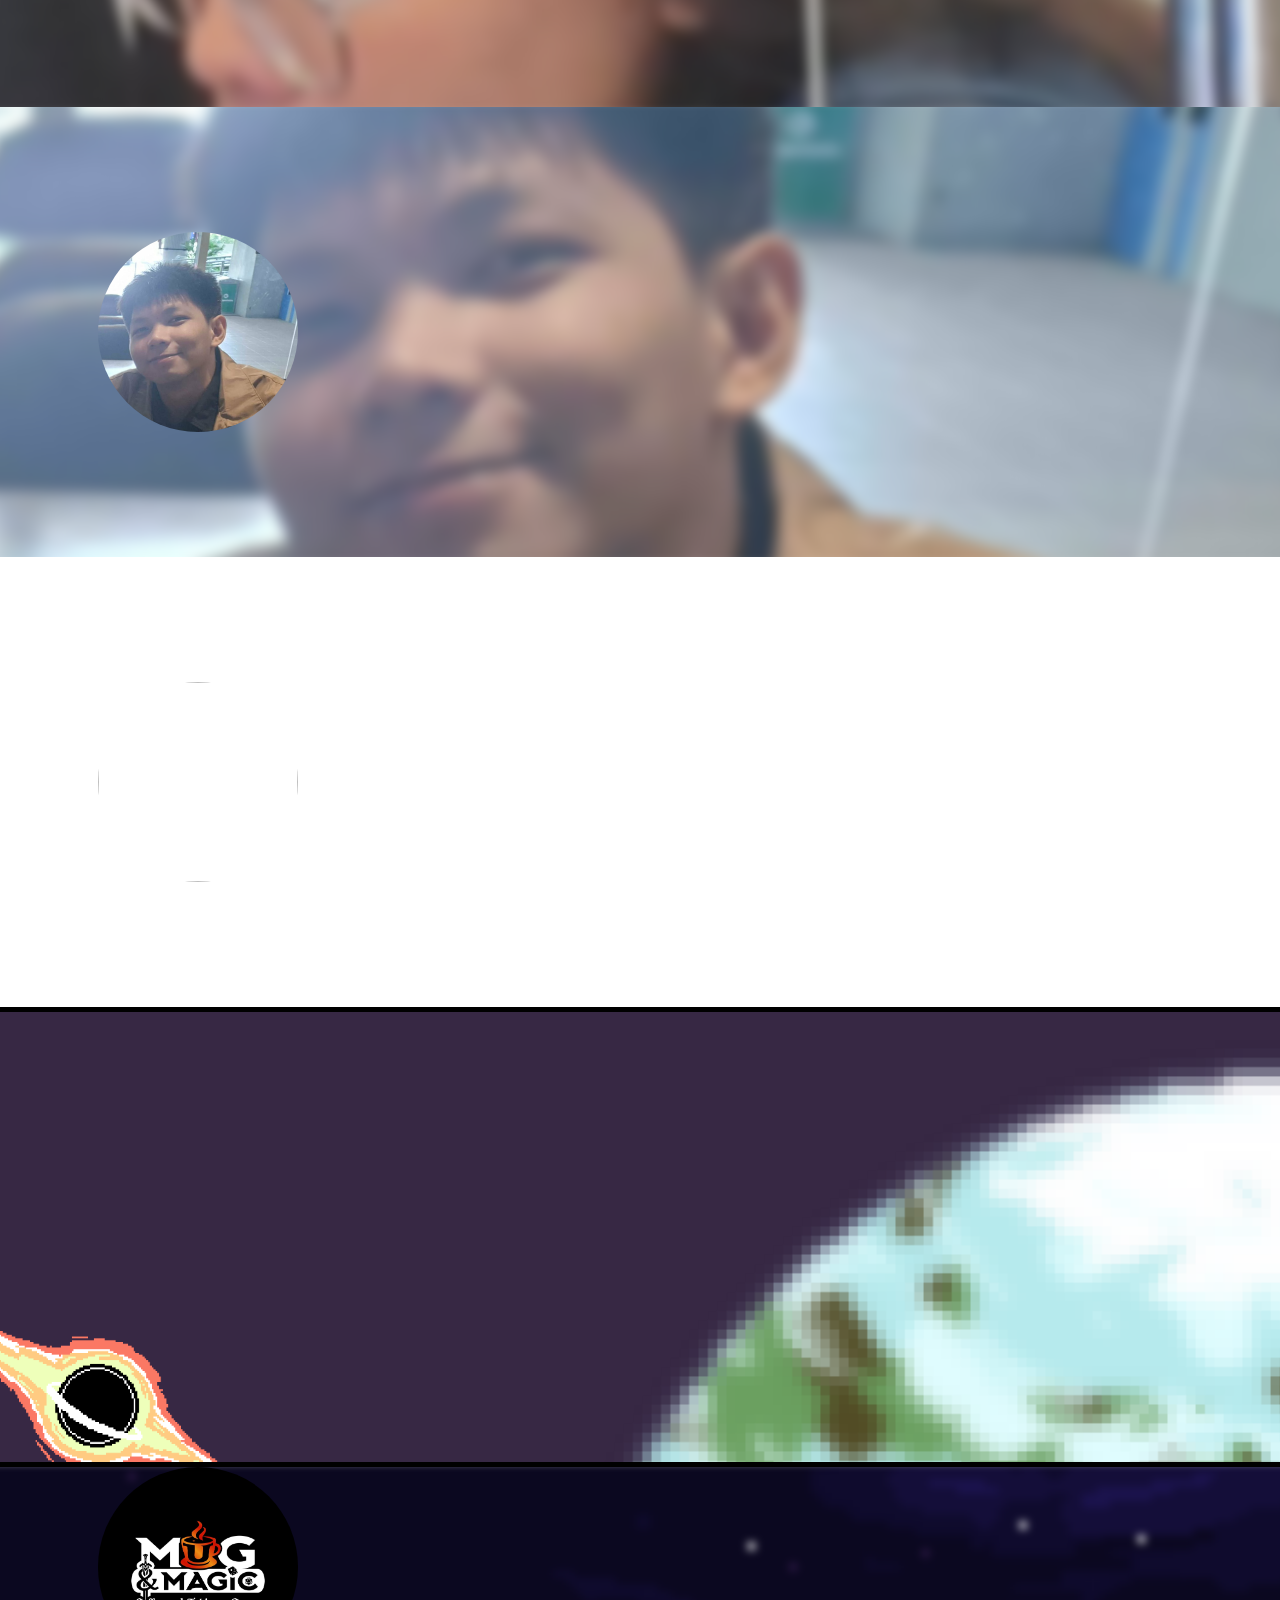
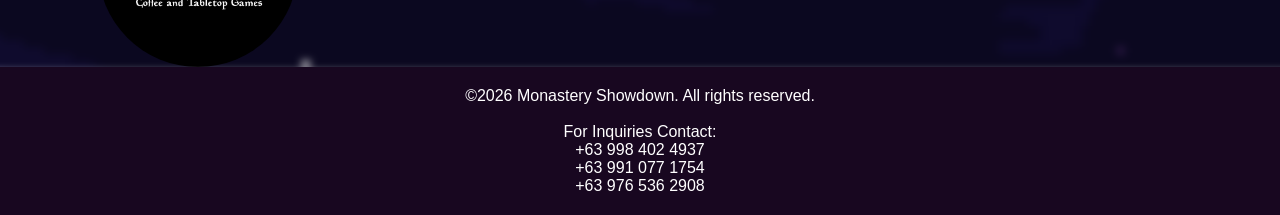
==== commit bbfae287: "dwdwd" ====
--- a/about.html
+++ b/about.html
@@ -404,7 +404,7 @@
 </section>
 <div style="border-top: 5px solid black; z-index: 9999;"></div>
 
-<section class="features" style="background-image: url('space_ver1.png'); overflow: hidden;">
+<section class="features" style="background-image: url('space_ver1.png'); overflow: hidden; height: fit-content;">
     <div class="bur space" style="background-image: url('space_ver1.png');"></div>
 
     <div class="circle"></div>
